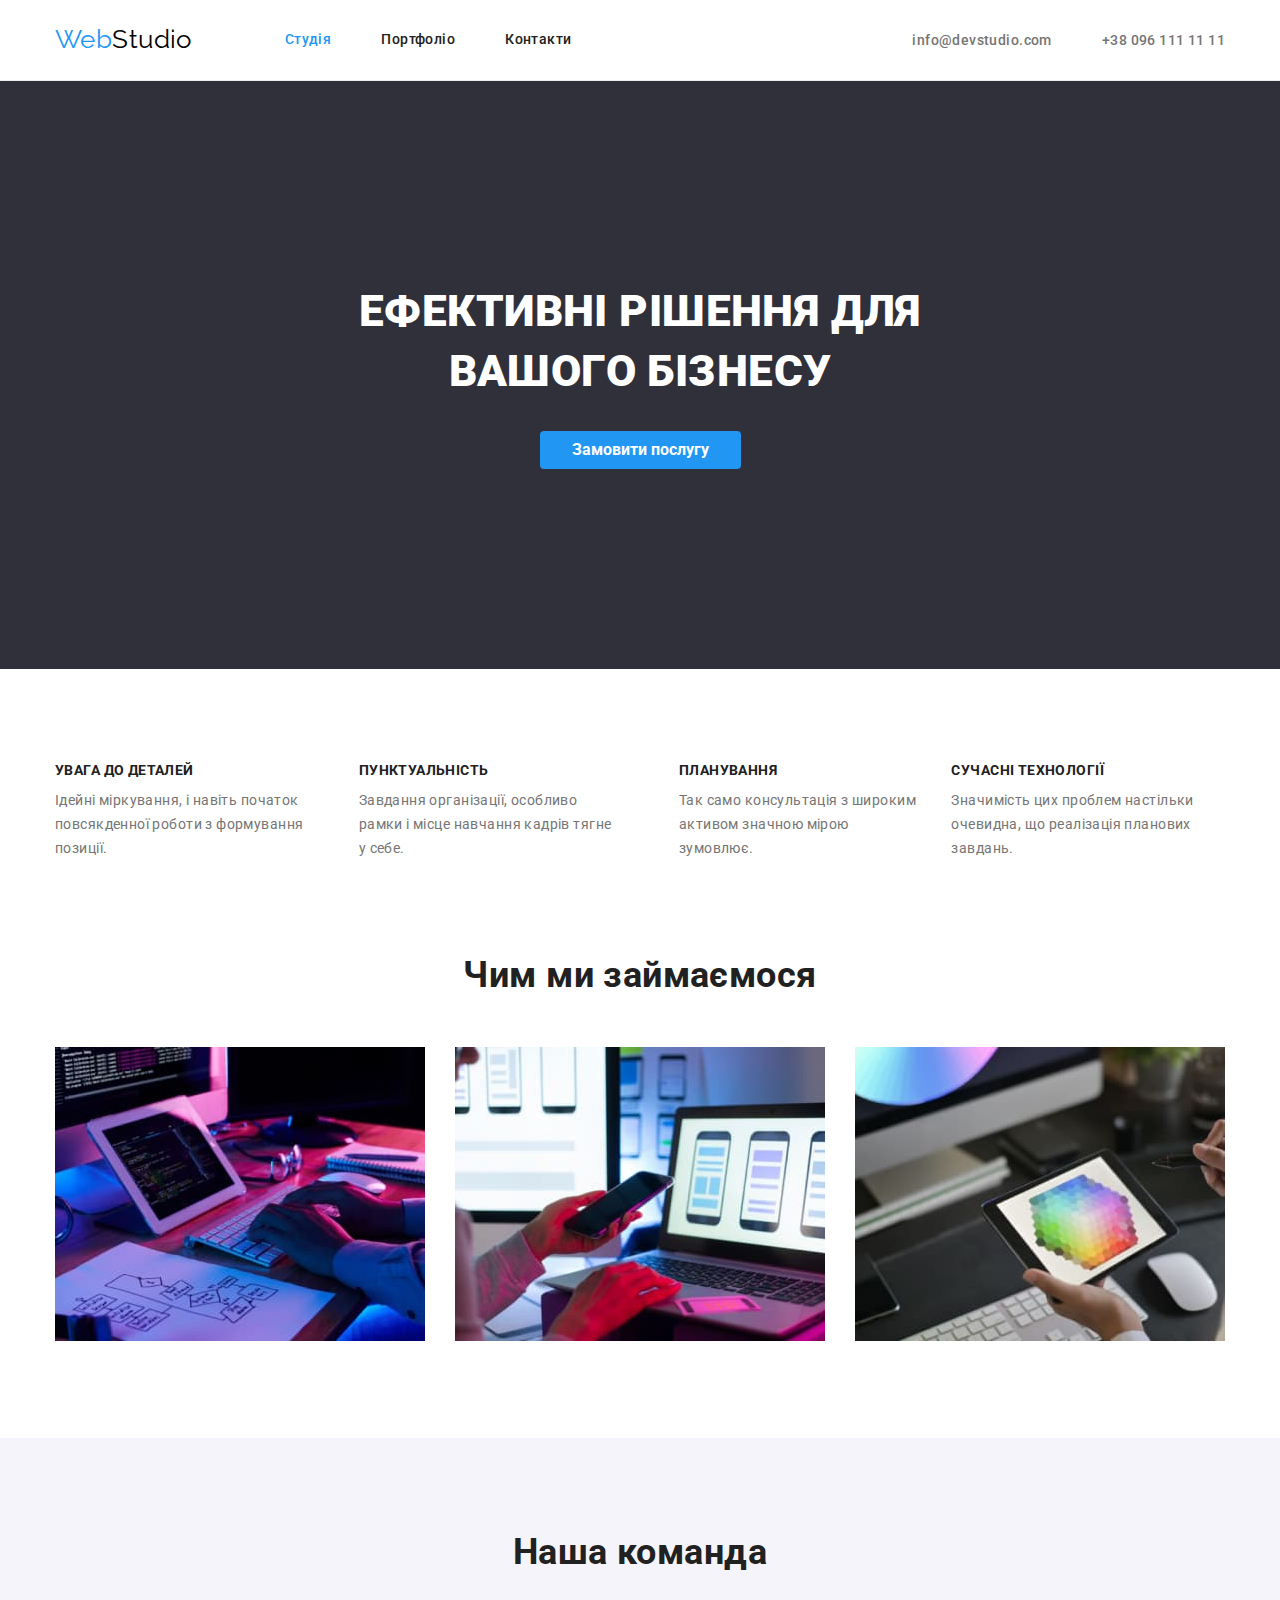
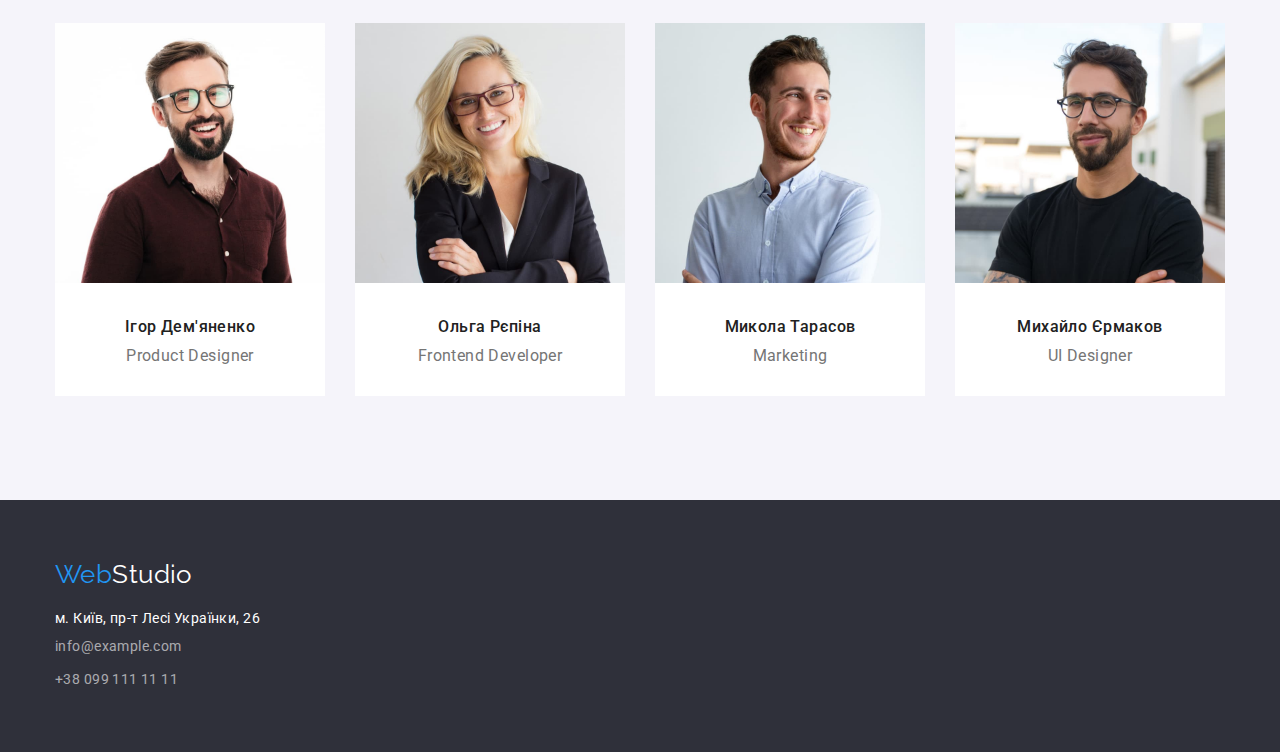
==== index.html @ a88fa3f8 "star #4" ====
<!DOCTYPE html>
<html lang="ru">
  <head>
    <meta charset="UTF-8" />
    <meta http-equiv="X-UA-Compatible" content="IE=edge" />
    <meta name="viewport" content="width=device-width, initial-scale=1.0" />
    <title>Студія</title>
    <link rel="preconnect" href="https://fonts.googleapis.com" />
    <link rel="preconnect" href="https://fonts.gstatic.com" crossorigin />
    <link
      href="https://fonts.googleapis.com/css2?family=Raleway:wght@700&family=Roboto:wght@400;500;700;900&display=swap"
      rel="stylesheet"
    />
    <link
      rel="stylesheet"
      href="https://cdnjs.cloudflare.com/ajax/libs/modern-normalize/1.1.0/modern-normalize.css"
      integrity="sha512-Y0MM+V6ymRKN2zStTqzQ227DWhhp4Mzdo6gnlRnuaNCbc+YN/ZH0sBCLTM4M0oSy9c9VKiCvd4Jk44aCLrNS5Q=="
      crossorigin="anonymous"
      referrerpolicy="no-referrer"
    />
    <link rel="stylesheet" href="./css/styles.css" />
  </head>

  <body>
    <header class="page-header">
      <div class="container">
        <nav class="main-nav">
          <a href="index.html" class="logo"><span class="web">Web</span>Studio </a>
          <ul class="site-nav">
            <li class="item"><a href="./index.html" class="nav-link curent">Студія</a></li>
            <li class="item"><a href="./portfolio.html" class="nav-link">Портфоліо</a></li>
            <li class="item"><a href="#" class="nav-link">Контакти</a></li>
          </ul>
          <ul class="auth-nav main-nav">
            <li>
              <a class="portfolio-nav" href="mailto:info@devstudio.com">info@devstudio.com</a>
            </li>
            <li><a class="portfolio-nav" href="tel:+380961111111">+38 096 111 11 11</a></li>
          </ul>
        </nav>
      </div>
    </header>

    <main>
      <!-- Шапка -->
      <section class="hero">
        <div class="container">
          <h1 class="hero-title">Ефективні рішення для вашого бізнесу</h1>
          <button class="button-reserv" type="button">Замовити послугу</button>
        </div>
      </section>
      <!-- Особливості -->
      <section class="section">
        <div class="container">
          <!-- Заголовок h2 приховати -->
          <h2 class="visually-hidden">Нашие особености</h2>
          <ul class="our-features">
            <li>
              <h3 class="section-title">УВАГА ДО ДЕТАЛЕЙ</h3>
              <p class="section-article">
                Ідейні міркування, і навіть початок повсякденної роботи з формування позиції.
              </p>
            </li>
            <li class="section-li">
              <h3 class="section-title">ПУНКТУАЛЬНІСТЬ</h3>
              <p class="section-article">
                Завдання організації, особливо рамки і місце навчання кадрів тягне у себе.
              </p>
            </li>
            <li>
              <h3 class="section-title">ПЛАНУВАННЯ</h3>
              <p class="section-article">
                Так само консультація з широким активом значною мірою зумовлює.
              </p>
            </li>
            <li>
              <h3 class="section-title">СУЧАСНІ ТЕХНОЛОГІЇ</h3>
              <p class="section-article">
                Значимість цих проблем настільки очевидна, що реалізація планових завдань.
              </p>
            </li>
          </ul>
        </div>
      </section>
      <!-- Чем мы занимаемся -->
      <section class="section-what-we-do">
        <div class="container">
          <h2 class="work-title">Чим ми займаємося</h2>
          <ul class="our-features">
            <li>
              <img
                src="./images/computer-programming.jpg"
                alt="Планирование"
                width="370"
                height="294"
              />
            </li>
            <li>
              <img
                src="./images/mobile-application.jpg"
                alt="приложение"
                width="370"
                height="294"
              />
            </li>
            <li><img src="./images/web-design.jpg" alt="веб дизайн" width="370" height="294" /></li>
          </ul>
        </div>
      </section>
      <!-- Наша команда -->
      <section class="section-comand">
        <div class="container">
          <h2 class="team-title">Наша команда</h2>
          <ul class="team-name">
            <li class="phone-team">
              <img src="./images/igor.jpg" alt="Игорь Демьяненко" width="270" height="260" />
              <div class="our-team-card">
                <h3 class="team-name">Ігор Дем'яненко</h3>
                <p class="team-post">Product Designer</p>
              </div>
            </li>
            <li class="phone-team">
              <img src="./images/olga.jpg" alt="Ольга Репина" width="270" height="260" />
              <div class="our-team-card">
                <h3 class="team-name">Ольга Рєпіна</h3>
                <p class="team-post">Frontend Developer</p>
              </div>
            </li>
            <li class="phone-team">
              <img src="./images/nik.jpg" alt="Николай Тарасов" width="270" height="260" />
              <div class="our-team-card">
                <h3 class="team-name">Микола Тарасов</h3>
                <p class="team-post">Marketing</p>
              </div>
            </li>
            <li class="phone-team">
              <img src="./images/bear.jpg" alt="Михаил Ермаков" width="270" height="260" />
              <div class="our-team-card">
                <h3 class="team-name">Михайло Єрмаков</h3>
                <p class="team-post">UI Designer</p>
              </div>
            </li>
          </ul>
        </div>
      </section>
    </main>

    <footer class="footer">
      <div class="container">
        <a href="./index.html" class="footer-logo">
          <span class="web">Web</span><span>Studio</span></a
        >

        <address>
          <ul>
            <li class="footer-adress">
              <a
                class="footer-map"
                href="https://goo.gl/maps/SbDCNhPGY1NGjC5f6"
                target="_blank"
                rel="noopener nofollow noreferrer"
                >м. Київ, пр-т Лесі Українки, 26</a
              >
            </li>
            <li class="auth-nav">
              <a class="footer-mail" href="mailto:info@example.com">info@example.com</a>
            </li>
            <li class="auth-nav">
              <a class="footer-phone" href="tel:+380991111111">+38 099 111 11 11</a>
            </li>
          </ul>
        </address>
      </div>
    </footer>
  </body>
</html>
---- css/styles.css ----
/* !Колір основного тексту #757575
колір заголовка + навігація #212121
колір героя #FFFFFF
колір посилання #2196F3 #757575
колір футера rgba(255, 255, 255, 0.6)
  колір фону #E5E5E5
  колір фону команди #F5F4FA
    колір футер фон #2F303A 
 */
:root {
  --primary-text-color: #757575;
  --title-text-color: #212121;
  --accent-color: #2196f3;
  --primary-white-color: #ffffff;
}

body {
  font-size: 14px;
  font-family: 'Roboto', sans-serif;
  letter-spacing: 0.03em;
  color: var(--primary-text-color);
  background-color: var(--primary-white-color);
}

p,
h1,
h2,
h3,
h4,
h5,
h6 {
  margin: 0;
}

ul,
ol {
  margin: 0;
  padding-left: 0;
}

button {
  cursor: pointer;
}

a {
  color: currentColor;
}

.container {
  width: 1200px;
  padding-left: 15px;
  padding-right: 15px;
  margin: 0 auto;
}

.logo {
  font-family: raleway;
  font-size: 26px;
  color: #000000;
  text-decoration: none;
}

.web {
  color: var(--accent-color);
  font-family: raleway;
  text-decoration: none;
}

a {
  text-decoration: none;
}

ul {
  list-style: none;
}

/* .site-nav a {
    color: var(--title-text-color);
    text-decoration: none;
} */

.main-nav {
  display: flex;
  align-items: center;
  /* justify-content: space-between; */
}
/* .curent {
  display: flex;
  flex-direction: column;
  justify-content: center;
} */

/* .auth-nav main-nav {
  display: flex;
} */
.nav-link {
  font-weight: 500;
  font-size: 14px;
  line-height: 1.14;
  color: var(--title-text-color);
}

.curent {
  color: var(--accent-color);
}

.auth-nav {
  text-decoration: none;
}

.site-nav a:hover,
.site-nav a:focus,
.auth-nav a:focus,
.auth-nav a:hover {
  color: var(--accent-color);
  text-decoration: none;
  font-style: medium;
}

.visibility {
  visibility: hidden;
}
.visually-hidden {
  position: absolute;
  width: 1px;
  height: 1px;
  margin: -1px;
  border: 0;
  padding: 0;

  white-space: nowrap;
  clip-path: inset(100%);
  clip: rect(0 0 0 0);
  overflow: hidden;
}

.our-features {
  display: flex;
  gap: 30px;
}
.auth-nav:hover,
.auth-nav {
  color: var(--primary-text-color);
  text-decoration: none;
}

.site-nav,
.auth-nav {
  margin-left: auto;
  display: flex;
  text-decoration: none;
}
.site-nav {
  display: flex;
  margin-left: 93px;
}
.site-nav li {
  margin-right: 50px;
}
.auth-nav li {
  margin-right: 50px;
}
.auth-nav .main-nav {
  margin-left: auto;
}

.site-nav li:last-child,
.site-nav .item :last-child {
  margin-right: 0;
}
.auth-nav li:last-child {
  margin-right: 0;
}
.site-nav .nav-link,
.auth-nav .portfolio-nav,
.portfolio-link {
  display: block;
  padding-top: 32px;
  padding-bottom: 32px;
}

/* .auth-nav + .portfolio-nav {
  margin-left: 50px;
} */

.page-header {
  text-decoration: none;
  border-bottom: 1px solid #ececec;
}

/* hero  */
.hero {
  padding-top: 200px;
  padding-bottom: 200px;
  color: var(--primary-white-color);
  background-color: #2f303a;
}
.hero .container {
  text-align: center;
}
.hero-title {
  display: block;
  text-align: center;
  margin-left: auto;
  margin-right: auto;
  max-width: 696px;
  color: var(--primary-white-color);
  font-size: 44px;
  text-transform: uppercase;
  margin-bottom: 30px;
  font-weight: 900;
  line-height: 1.36364;
}

.button-reserv {
  background-color: var(--accent-color);
  color: var(--primary-white-color);
  font-weight: 700;
  padding: 10px 32px;
  font-size: 16px;
  border-radius: 4px;
  border: none;
  cursor: pointer;
}

/* section  */
.section {
  padding-top: 94px;
  padding-bottom: 94px;
}
.section-what-we-do {
  padding-bottom: 94px;
}

.section-title {
  color: var(--title-text-color);
  font-weight: 700;
  font-size: 14px;
  line-height: 1.14;
  text-transform: uppercase;
  margin-bottom: 10px;
}

.section-article {
  line-height: 1.71;
}
.section-li {
  margin-right: 30px;
}

.work-title {
  display: block;
  text-align: center;
  margin-bottom: 50px;
  font-size: 36px;
  color: var(--title-text-color);
}

/* team */
.section-comand {
  background-color: #f5f4fa;
  padding-top: 94px;
  padding-bottom: 94px;
}
/* .container-team {
  width: 1200px;
  padding-left: 15px;
  padding-right: 15px;
  margin: 0 auto;
} */
.team-title {
  display: flex;
  justify-content: center;
  margin-bottom: 50px;
  font-size: 36px;

  color: var(--title-text-color);
}

.phone-team {
  background-color: var(--primary-white-color);
}
.our-team-card {
  padding-top: 30px;
  padding-bottom: 30px;
}

.team-name {
  display: flex;
  gap: 30px;
  justify-content: center;
  font-weight: 500;
  font-size: 16px;
  line-height: 1.18;
  color: var(--title-text-color);
  margin-bottom: 10px;
}

.team-post {
  text-align: center;
  font-weight: 400;
  font-size: 16px;
  line-height: 1.18;
  color: var(--primary-text-color);
}

.footer {
  background-color: #2f303a;
  padding-top: 60px;
  padding-bottom: 60px;
}
/* .container-footer {
  margin-top: 94px;
  padding-left: 15px;
  padding-right: 15px;
  margin: 0 auto;
  height: 252px;
} */
.footer-logo {
  display: flex;
  margin-bottom: 20px;
  font-family: raleway;
  font-size: 26px;
  color: var(--primary-white-color);
  text-decoration: none;
}

.footer-adress {
  font-style: normal;
  text-decoration: none;
  margin-bottom: 9px;
}

.footer-adress:hover,
.footer-adress:focus {
  color: #2196f3;
}

.footer-phone {
  line-height: 1.714;
  color: rgba(255, 255, 255, 0.6);
}
.footer-mail {
  line-height: 1.714;
  color: rgba(255, 255, 255, 0.6);
  margin-bottom: 9px;
}

/* портфоліо */
/* .portfolio-section {
  text-decoration: none;
} */
.portfolio-filter {
  display: flex;
  justify-content: center;
  margin-bottom: 50px;
}
.portfolio-filter li:not(:last-child) {
  margin-right: 8px;
}
.filter {
  font-family: inherit;
  font-weight: 500;
  font-size: 16px;
  line-height: 1.62;
  background-color: #f5f4fa;
  color: var(--title-text-color);
  cursor: pointer;
  border-radius: 4px;
  border: none;
  padding: 6px 22px;
}

.filter:hover,
.filter:focus {
  color: var(--primary-white-color);
  background-color: var(--accent-color);
  box-shadow: 0px 3px 1px rgba(0, 0, 0, 0.1), 0px 1px 2px rgba(0, 0, 0, 0.08),
    0px 2px 2px rgba(0, 0, 0, 0.12);
  padding: 6px 22px;
}

.button:hover,
.button:focus {
  color: var(--accent-color);
}
.portfolio-examp {
  display: flex;
  flex-wrap: wrap;
  /* margin-left: 24px; */
  gap: 30px;
}
.portfolio-exampl {
  padding: 20px 24px;
  border: 1px solid #eeeeee;
}
.project-name {
  font-style: Bold;
  font-size: 18px;
  line-height: 2;
  color: var(--title-text-color);
  text-decoration: none;
  margin-bottom: 4px;
}

.project-type {
  text-decoration: none;
  font-style: Regular;
  font-size: 16px;
  line-height: 1.88;
  color: var(--primary-text-color);
}

/* виправлення  */
.auth-nav {
  text-decoration: none;
  color: var(--title-text-color);
  font-style: normal;
  color: var(--primary-white-color);
}

.footer-map {
  font-style: normal;
  color: var(--primary-white-color);
}

.footer-map:hover {
  color: var(--accent-color);
}

.portfolio-header {
  text-decoration: none;
  border: 1px solid #ececec;
}

.portfolio-nav {
  font-weight: 500;
  text-decoration: none;
  color: var(--primary-text-color);
}

.portfolio-link {
  font-weight: 500;
  font-size: 14px;
  line-height: 1.14;
  text-decoration: none;
  /* color: var(--title-text-color); */
}

.nav-link.curent {
  color: var(--accent-color);
}
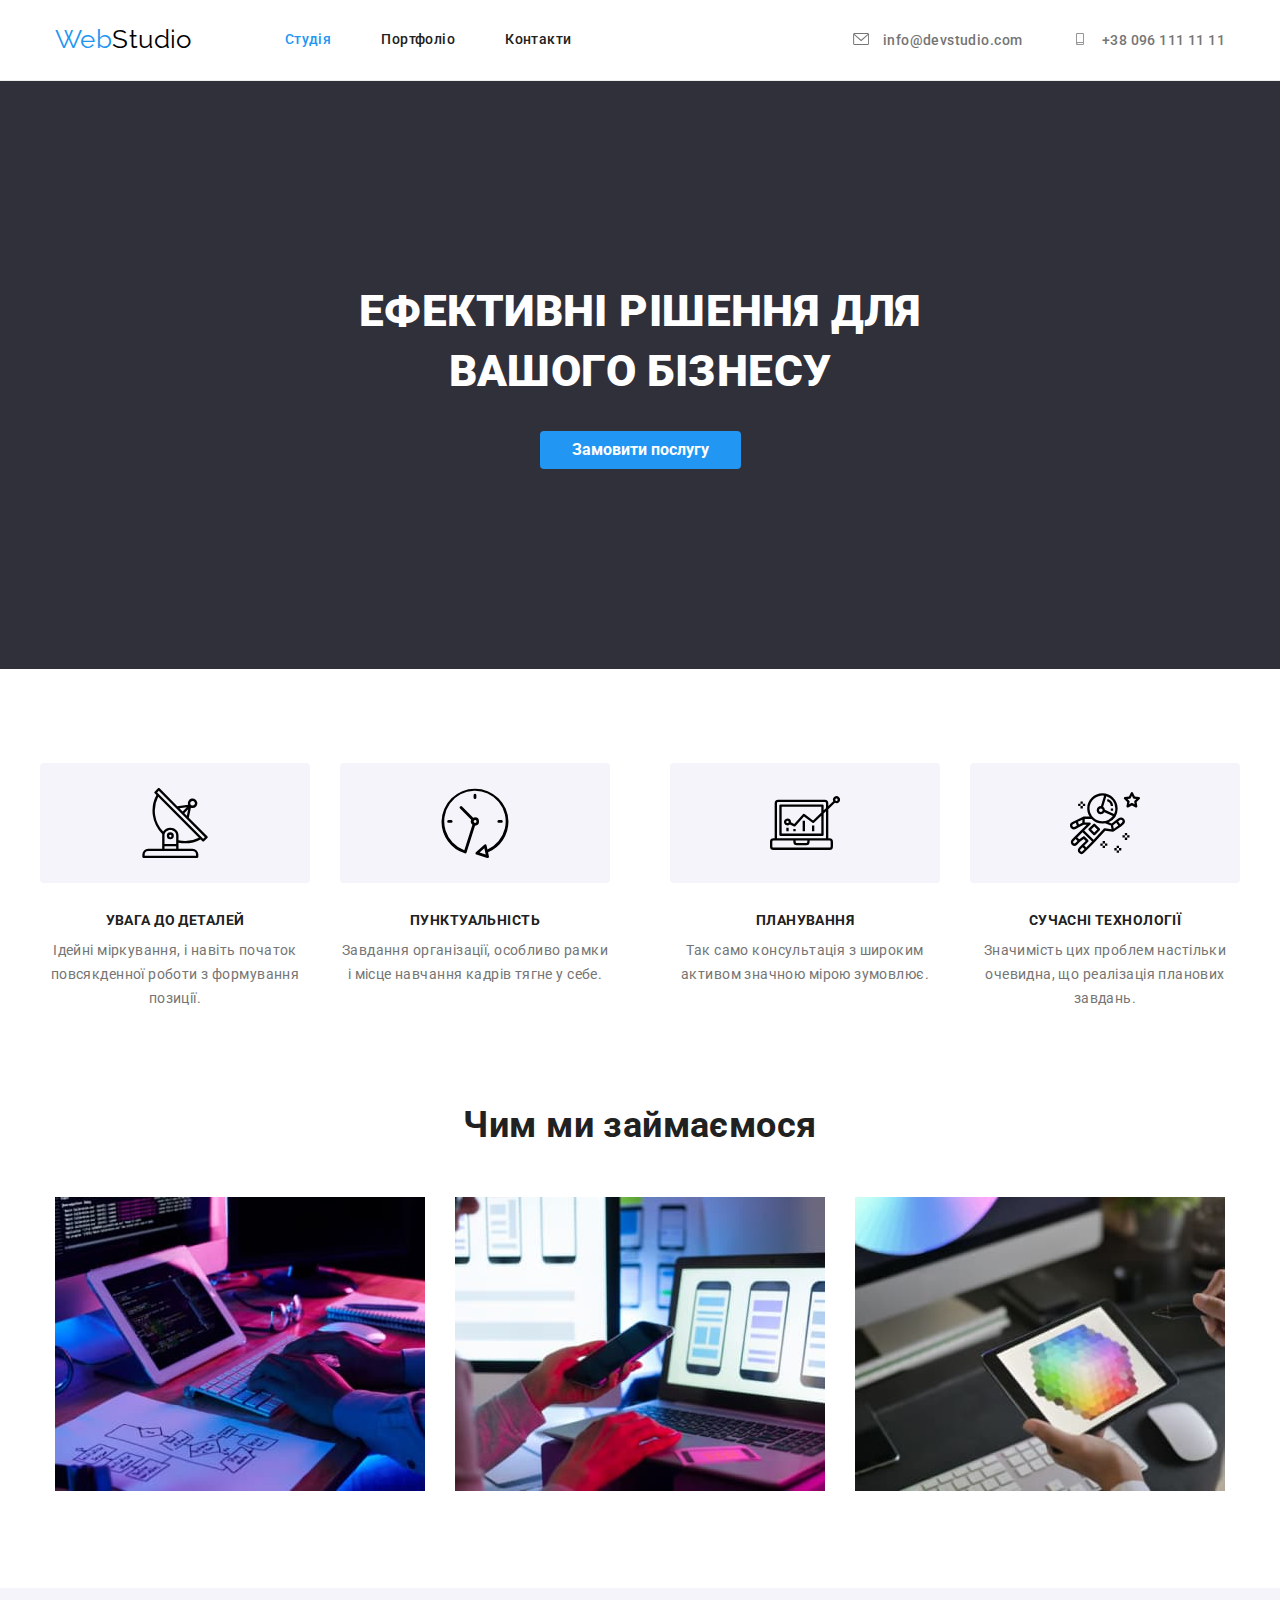
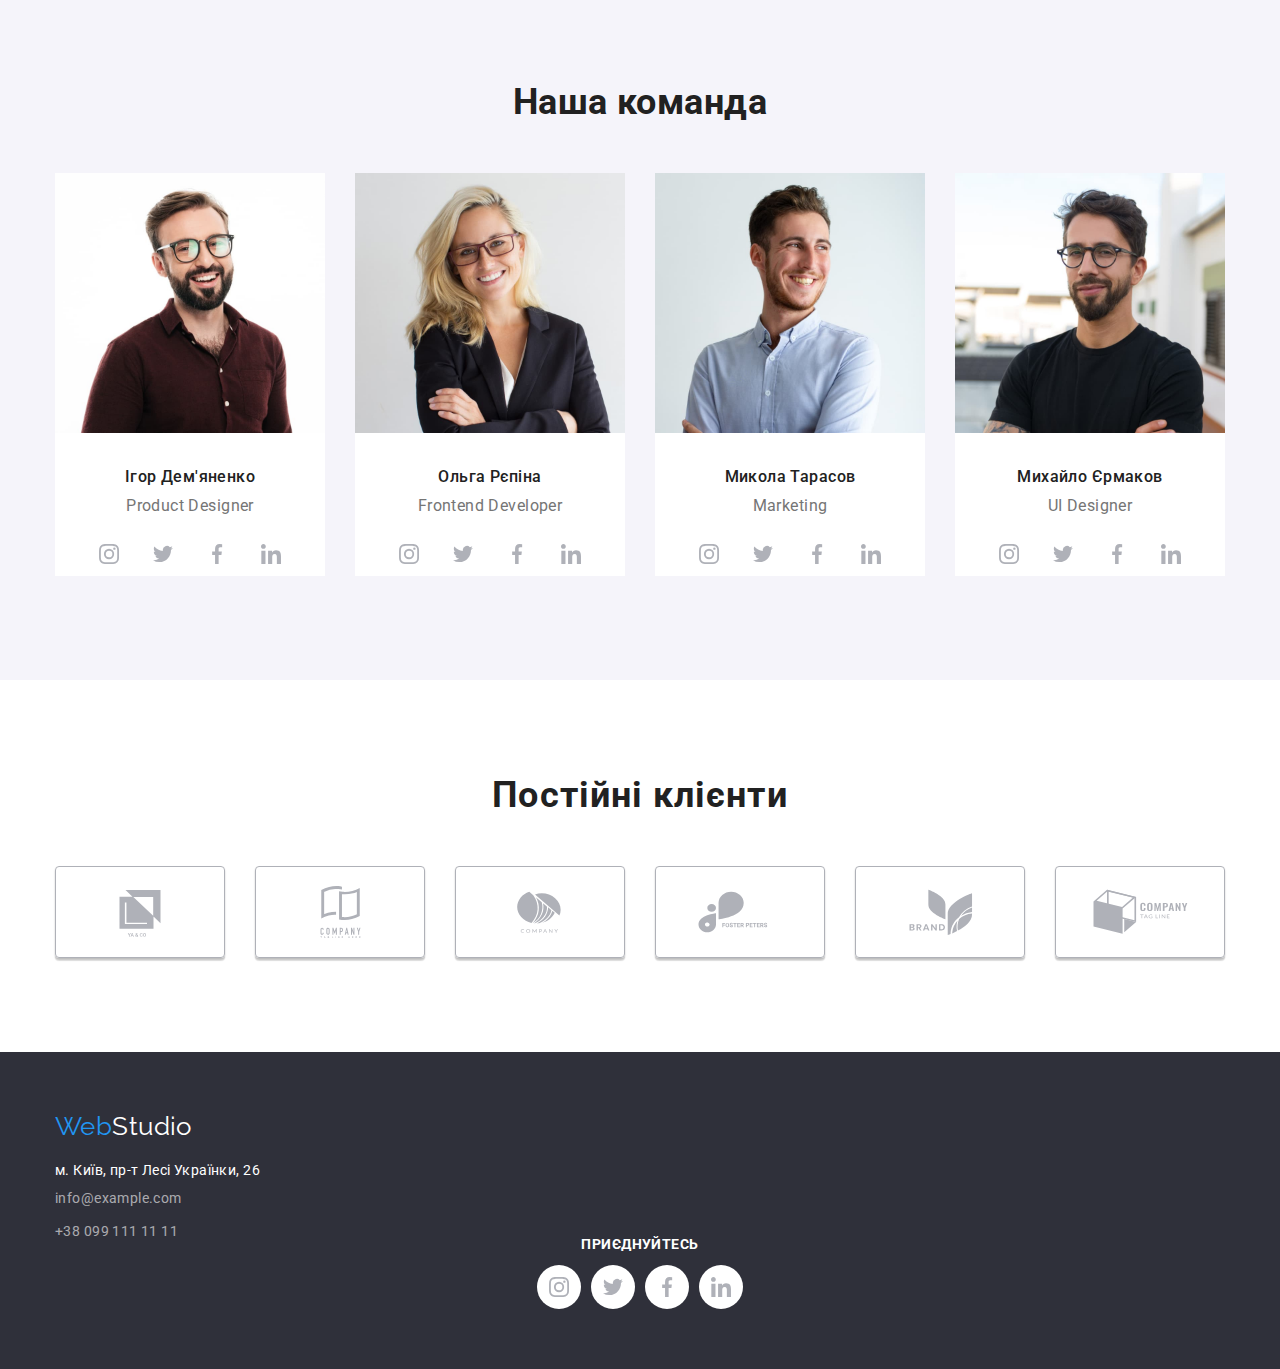
==== commit d042ae12: "rev 1 без героя" ====
--- a/index.html
+++ b/index.html
@@ -33,9 +33,21 @@
           </ul>
           <ul class="auth-nav main-nav">
             <li>
-              <a class="portfolio-nav" href="mailto:info@devstudio.com">info@devstudio.com</a>
-            </li>
-            <li><a class="portfolio-nav" href="tel:+380961111111">+38 096 111 11 11</a></li>
+              <a class="portfolio-nav" href="mailto:info@devstudio.com"
+                ><svg class="pic-mail" width="16px" height="12px">
+                  <use href=".//images/icons.svg#icon-letter"></use>
+                </svg>
+                info@devstudio.com</a
+              >
+            </li>
+            <li>
+              <a class="portfolio-nav" href="tel:+380961111111">
+                <svg class="pic-mail" width="16px" height="12px">
+                  <use href=".//images/icons.svg#icon-smartphone"></use>
+                </svg>
+                +38 096 111 11 11</a
+              >
+            </li>
           </ul>
         </nav>
       </div>
@@ -56,24 +68,44 @@
           <h2 class="visually-hidden">Нашие особености</h2>
           <ul class="our-features">
             <li>
+              <div class="our-features-pic">
+                <svg class="our-features-icon" width="70" height="70">
+                  <use href="./images/icons.svg#icon-uwaga"></use>
+                </svg>
+              </div>
               <h3 class="section-title">УВАГА ДО ДЕТАЛЕЙ</h3>
               <p class="section-article">
                 Ідейні міркування, і навіть початок повсякденної роботи з формування позиції.
               </p>
             </li>
             <li class="section-li">
+              <div class="our-features-pic">
+                <svg class="our-features-icon" width="70" height="70">
+                  <use href="./images/icons.svg#icon-punktu"></use>
+                </svg>
+              </div>
               <h3 class="section-title">ПУНКТУАЛЬНІСТЬ</h3>
               <p class="section-article">
                 Завдання організації, особливо рамки і місце навчання кадрів тягне у себе.
               </p>
             </li>
             <li>
+              <div class="our-features-pic">
+                <svg class="our-features-icon" width="70" height="70">
+                  <use href="./images/icons.svg#icon-plane"></use>
+                </svg>
+              </div>
               <h3 class="section-title">ПЛАНУВАННЯ</h3>
               <p class="section-article">
                 Так само консультація з широким активом значною мірою зумовлює.
               </p>
             </li>
             <li>
+              <div class="our-features-pic">
+                <svg class="our-features-icon" width="70" height="70">
+                  <use href="./images/icons.svg#icon-modern-texno"></use>
+                </svg>
+              </div>
               <h3 class="section-title">СУЧАСНІ ТЕХНОЛОГІЇ</h3>
               <p class="section-article">
                 Значимість цих проблем настільки очевидна, що реалізація планових завдань.
@@ -118,6 +150,36 @@
                 <h3 class="team-name">Ігор Дем'яненко</h3>
                 <p class="team-post">Product Designer</p>
               </div>
+              <ul class="social-list">
+                <li class="social-name">
+                  <a class="social-link" href="">
+                    <svg class="social-icon" width="20" height="20">
+                      <use href="./images/icons.svg#icon-insta"></use>
+                    </svg>
+                  </a>
+                </li>
+                <li class="social-name">
+                  <a class="social-link" href="">
+                    <svg class="social-icon" width="20" height="20">
+                      <use href="./images/icons.svg#icon-tweet"></use>
+                    </svg>
+                  </a>
+                </li>
+                <li class="social-name">
+                  <a class="social-link" href="">
+                    <svg class="social-icon" width="20" height="20">
+                      <use href="./images/icons.svg#icon-fb"></use>
+                    </svg>
+                  </a>
+                </li>
+                <li class="social-name">
+                  <a class="social-link" href="">
+                    <svg class="social-icon" width="20" height="20">
+                      <use href="./images/icons.svg#icon-link"></use>
+                    </svg>
+                  </a>
+                </li>
+              </ul>
             </li>
             <li class="phone-team">
               <img src="./images/olga.jpg" alt="Ольга Репина" width="270" height="260" />
@@ -125,6 +187,36 @@
                 <h3 class="team-name">Ольга Рєпіна</h3>
                 <p class="team-post">Frontend Developer</p>
               </div>
+              <ul class="social-list">
+                <li class="social-name">
+                  <a class="social-link" href="">
+                    <svg class="social-icon" width="20" height="20">
+                      <use href="./images/icons.svg#icon-insta"></use>
+                    </svg>
+                  </a>
+                </li>
+                <li class="social-name">
+                  <a class="social-link" href="">
+                    <svg class="social-icon" width="20" height="20">
+                      <use href="./images/icons.svg#icon-tweet"></use>
+                    </svg>
+                  </a>
+                </li>
+                <li class="social-name">
+                  <a class="social-link" href="">
+                    <svg class="social-icon" width="20" height="20">
+                      <use href="./images/icons.svg#icon-fb"></use>
+                    </svg>
+                  </a>
+                </li>
+                <li class="social-name">
+                  <a class="social-link" href="">
+                    <svg class="social-icon" width="20" height="20">
+                      <use href="./images/icons.svg#icon-link"></use>
+                    </svg>
+                  </a>
+                </li>
+              </ul>
             </li>
             <li class="phone-team">
               <img src="./images/nik.jpg" alt="Николай Тарасов" width="270" height="260" />
@@ -132,6 +224,36 @@
                 <h3 class="team-name">Микола Тарасов</h3>
                 <p class="team-post">Marketing</p>
               </div>
+              <ul class="social-list">
+                <li class="social-name">
+                  <a class="social-link" href="">
+                    <svg class="social-icon" width="20" height="20">
+                      <use href="./images/icons.svg#icon-insta"></use>
+                    </svg>
+                  </a>
+                </li>
+                <li class="social-name">
+                  <a class="social-link" href="">
+                    <svg class="social-icon" width="20" height="20">
+                      <use href="./images/icons.svg#icon-tweet"></use>
+                    </svg>
+                  </a>
+                </li>
+                <li class="social-name">
+                  <a class="social-link" href="">
+                    <svg class="social-icon" width="20" height="20">
+                      <use href="./images/icons.svg#icon-fb"></use>
+                    </svg>
+                  </a>
+                </li>
+                <li class="social-name">
+                  <a class="social-link" href="">
+                    <svg class="social-icon" width="20" height="20">
+                      <use href="./images/icons.svg#icon-link"></use>
+                    </svg>
+                  </a>
+                </li>
+              </ul>
             </li>
             <li class="phone-team">
               <img src="./images/bear.jpg" alt="Михаил Ермаков" width="270" height="260" />
@@ -139,37 +261,151 @@
                 <h3 class="team-name">Михайло Єрмаков</h3>
                 <p class="team-post">UI Designer</p>
               </div>
-            </li>
-          </ul>
-        </div>
+              <ul class="social-list">
+                <li class="social-name">
+                  <a class="social-link" href="">
+                    <svg class="social-icon" width="20" height="20">
+                      <use href="./images/icons.svg#icon-insta"></use>
+                    </svg>
+                  </a>
+                </li>
+                <li class="social-name">
+                  <a class="social-link" href="">
+                    <svg class="social-icon" width="20" height="20">
+                      <use href="./images/icons.svg#icon-tweet"></use>
+                    </svg>
+                  </a>
+                </li>
+                <li class="social-name">
+                  <a class="social-link" href="">
+                    <svg class="social-icon" width="20" height="20">
+                      <use href="./images/icons.svg#icon-fb"></use>
+                    </svg>
+                  </a>
+                </li>
+                <li class="social-name">
+                  <a class="social-link" href="">
+                    <svg class="social-icon" width="20" height="20">
+                      <use href="./images/icons.svg#icon-link"></use>
+                    </svg>
+                  </a>
+                </li>
+              </ul>
+            </li>
+          </ul>
+        </div>
+      </section>
+      <!-- Послійні клієнти -->
+      <section class="section">
+        <h2 class="regular-customers-title">Постійні клієнти</h2>
+        <ul class="regular-customers">
+          <li class="customers">
+            <a class="customers-icon" href="#">
+              <svg class="customers-pic" width="106" height="60">
+                <use href="./images/icons.svg#icon-cli1"></use>
+              </svg>
+            </a>
+          </li>
+          <li class="customers">
+            <a class="customers-icon" href="" target="_blank" rel="noopener nofollow noreferrer">
+              <svg class="customers-pic" width="106" height="60">
+                <use href="./images/icons.svg#icon-cli2"></use>
+              </svg>
+            </a>
+          </li>
+          <li class="customers">
+            <a class="customers-icon" href="" target="_blank" rel="noopener nofollow noreferrer">
+              <svg class="customers-pic" width="106" height="60">
+                <use href="./images/icons.svg#icon-cli3"></use>
+              </svg>
+            </a>
+          </li>
+          <li class="customers">
+            <a class="customers-icon" href="" target="_blank" rel="noopener nofollow noreferrer">
+              <svg class="customers-pic" width="106" height="60">
+                <use href="./images/icons.svg#icon-cli4"></use>
+              </svg>
+            </a>
+          </li>
+          <li class="customers">
+            <a class="customers-icon" href="" target="_blank" rel="noopener nofollow noreferrer">
+              <svg class="customers-pic" width="106" height="60">
+                <use href="./images/icons.svg#icon-cli5"></use>
+              </svg>
+            </a>
+          </li>
+          <li class="customers">
+            <a class="customers-icon" href="" target="_blank" rel="noopener nofollow noreferrer">
+              <svg class="customers-pic" width="106" height="60">
+                <use href="./images/icons.svg#icon-cli6"></use>
+              </svg>
+            </a>
+          </li>
+        </ul>
       </section>
     </main>
 
     <footer class="footer">
       <div class="container">
-        <a href="./index.html" class="footer-logo">
-          <span class="web">Web</span><span>Studio</span></a
-        >
+        <div>
+          <a href="./index.html" class="footer-logo">
+            <span class="web">Web</span><span>Studio</span></a
+          >
+          <address>
+            <ul>
+              <li class="footer-adress">
+                <a
+                  class="footer-map"
+                  href="https://goo.gl/maps/SbDCNhPGY1NGjC5f6"
+                  target="_blank"
+                  rel="noopener nofollow noreferrer"
+                  >м. Київ, пр-т Лесі Українки, 26</a
+                >
+              </li>
+              <li class="auth-nav">
+                <a class="footer-mail" href="mailto:info@example.com">info@example.com</a>
+              </li>
+              <li class="auth-nav">
+                <a class="footer-phone" href="tel:+380991111111">+38 099 111 11 11</a>
+              </li>
+            </ul>
+          </address>
+        </div>
+        <div>
+          <h3 class="footer-go">приєднуйтесь</h3>
+          <ul class="social-list">
+            <li class="social-name">
+              <a class="social-link" href="">
+                <svg class="social-icon" width="20" height="20">
+                  <use href="./images/icons.svg#icon-insta"></use>
+                </svg>
+              </a>
+            </li>
+            <li class="social-name">
+              <a class="social-link" href="">
+                <svg class="social-icon" width="20" height="20">
+                  <use href="./images/icons.svg#icon-tweet"></use>
+                </svg>
+              </a>
+            </li>
+            <li class="social-name">
+              <a class="social-link" href="">
+                <svg class="social-icon" width="20" height="20">
+                  <use href="./images/icons.svg#icon-fb"></use>
+                </svg>
+              </a>
+            </li>
+            <li class="social-name">
+              <a class="social-link" href="">
+                <svg class="social-icon" width="20" height="20">
+                  <use href="./images/icons.svg#icon-link"></use>
+                </svg>
+              </a>
+            </li>
+          </ul>
 
-        <address>
-          <ul>
-            <li class="footer-adress">
-              <a
-                class="footer-map"
-                href="https://goo.gl/maps/SbDCNhPGY1NGjC5f6"
-                target="_blank"
-                rel="noopener nofollow noreferrer"
-                >м. Київ, пр-т Лесі Українки, 26</a
-              >
-            </li>
-            <li class="auth-nav">
-              <a class="footer-mail" href="mailto:info@example.com">info@example.com</a>
-            </li>
-            <li class="auth-nav">
-              <a class="footer-phone" href="tel:+380991111111">+38 099 111 11 11</a>
-            </li>
-          </ul>
-        </address>
+          <ul></ul>
+        </div>
       </div>
     </footer>
   </body>
--- a/css/styles.css
+++ b/css/styles.css
@@ -134,9 +134,28 @@
   overflow: hidden;
 }
 
+.our-features-pic {
+  width: 270px;
+  height: 120px;
+  background-color: #f5f4fa;
+  border-radius: 4px;
+  padding: 25px 100px;
+  /* margin-bottom: 30px; */
+}
+
 .our-features {
   display: flex;
+  justify-content: center;
+  text-align: center;
   gap: 30px;
+}
+
+.our-features-icon {
+  /* padding-top: 25px;
+  padding-left: 25px; */
+
+  /* justify-content: center;
+  text-align: center; */
 }
 .auth-nav:hover,
 .auth-nav {
@@ -239,6 +258,7 @@
   line-height: 1.14;
   text-transform: uppercase;
   margin-bottom: 10px;
+  margin-top: 30px;
 }
 
 .section-article {
@@ -282,7 +302,8 @@
 }
 .our-team-card {
   padding-top: 30px;
-  padding-bottom: 30px;
+  padding-bottom: 16px;
+  /* padding-bottom: 30px; */
 }
 
 .team-name {
@@ -302,6 +323,80 @@
   font-size: 16px;
   line-height: 1.18;
   color: var(--primary-text-color);
+  /* margin-bottom: 16px; */
+}
+
+.social-list {
+  display: flex;
+  justify-content: center;
+  gap: 10px;
+}
+.regular-list {
+  display: flex;
+  justify-content: center;
+  gap: 30px;
+}
+
+.social-link {
+  width: 44px;
+  height: 44px;
+  border-radius: 50%;
+  background-color: #ffffff;
+  display: flex;
+  align-items: center;
+  justify-content: center;
+}
+.social-icon {
+  fill: #afb1b8;
+}
+.social-link:hover,
+.social-link:focus {
+  background-color: #2196f3;
+}
+.social-link:hover .social-icon {
+  fill: #ffffff;
+}
+.social-link:focus .social-icon {
+  fill: #ffffff;
+}
+
+.regular-customers-title {
+  font-weight: 700;
+  font-size: 36px;
+  line-height: 1.1666;
+  text-align: center;
+  letter-spacing: 0.03em;
+  color: var(--title-text-color);
+  margin-bottom: 50px;
+}
+.regular-customers {
+  display: flex;
+  justify-content: center;
+  text-align: center;
+  gap: 30px;
+}
+.customers {
+  width: 170px;
+  height: 92px;
+  border: 1px solid #afb1b8;
+  border-radius: 4px;
+  display: flex;
+  justify-content: center;
+  text-align: center;
+  padding: 16px 32px;
+  box-shadow: 0px 3px 1px rgba(0, 0, 0, 0.1), 0px 1px 2px rgba(0, 0, 0, 0.08),
+    0px 2px 2px rgba(0, 0, 0, 0.12);
+}
+
+.customers-pic {
+  fill: #afb1b8;
+}
+.customers-pic:hover,
+.customers-pic:focus {
+  fill: #2196f3;
+}
+.customers-icon .customers-pic:hover {
+  border: 1px solid #2196f3;
 }
 
 .footer {
@@ -439,6 +534,21 @@
   color: var(--primary-text-color);
 }
 
+.pic-mail {
+  margin-right: 10px;
+  fill: #757575;
+}
+.portfolio-nav:hover .pic-mail,
+.portfolio-nav:focus .pic-mail {
+  fill: #2196f3;
+}
+/* .portfolio-nav::before {
+  content: '';
+} */
+/* .portfolio-nav::after {
+  content: '\275E';
+} */
+
 .portfolio-link {
   font-weight: 500;
   font-size: 14px;
@@ -450,3 +560,17 @@
 .nav-link.curent {
   color: var(--accent-color);
 }
+.footer-go {
+  text-align: center;
+  color: #ffffff;
+  font-weight: 700;
+  font-size: 14px;
+  line-height: 1.1428px;
+  letter-spacing: 0.03em;
+  text-transform: uppercase;
+  margin-bottom: 20px;
+}
+.social-icon-ft {
+  padding-bottom: 100px;
+  fill: rgba(255, 255, 255, 0.1);
+  
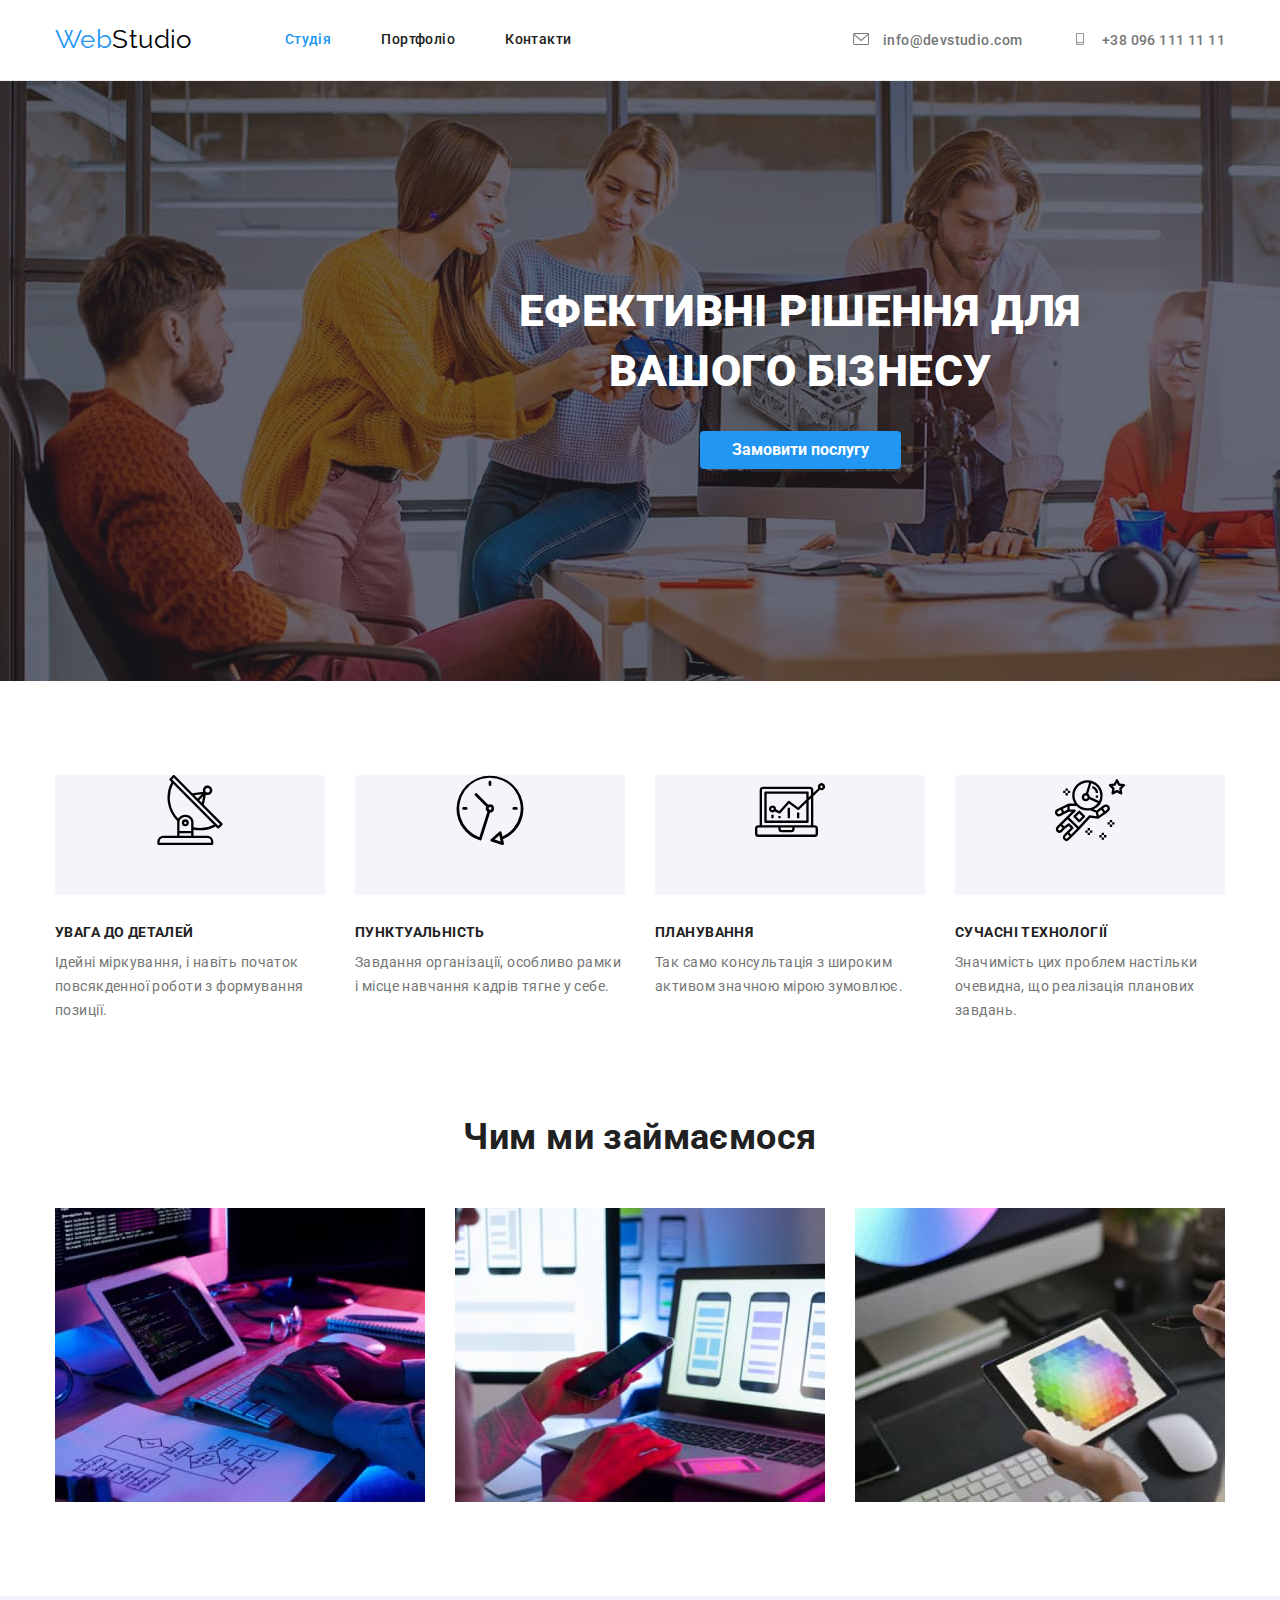
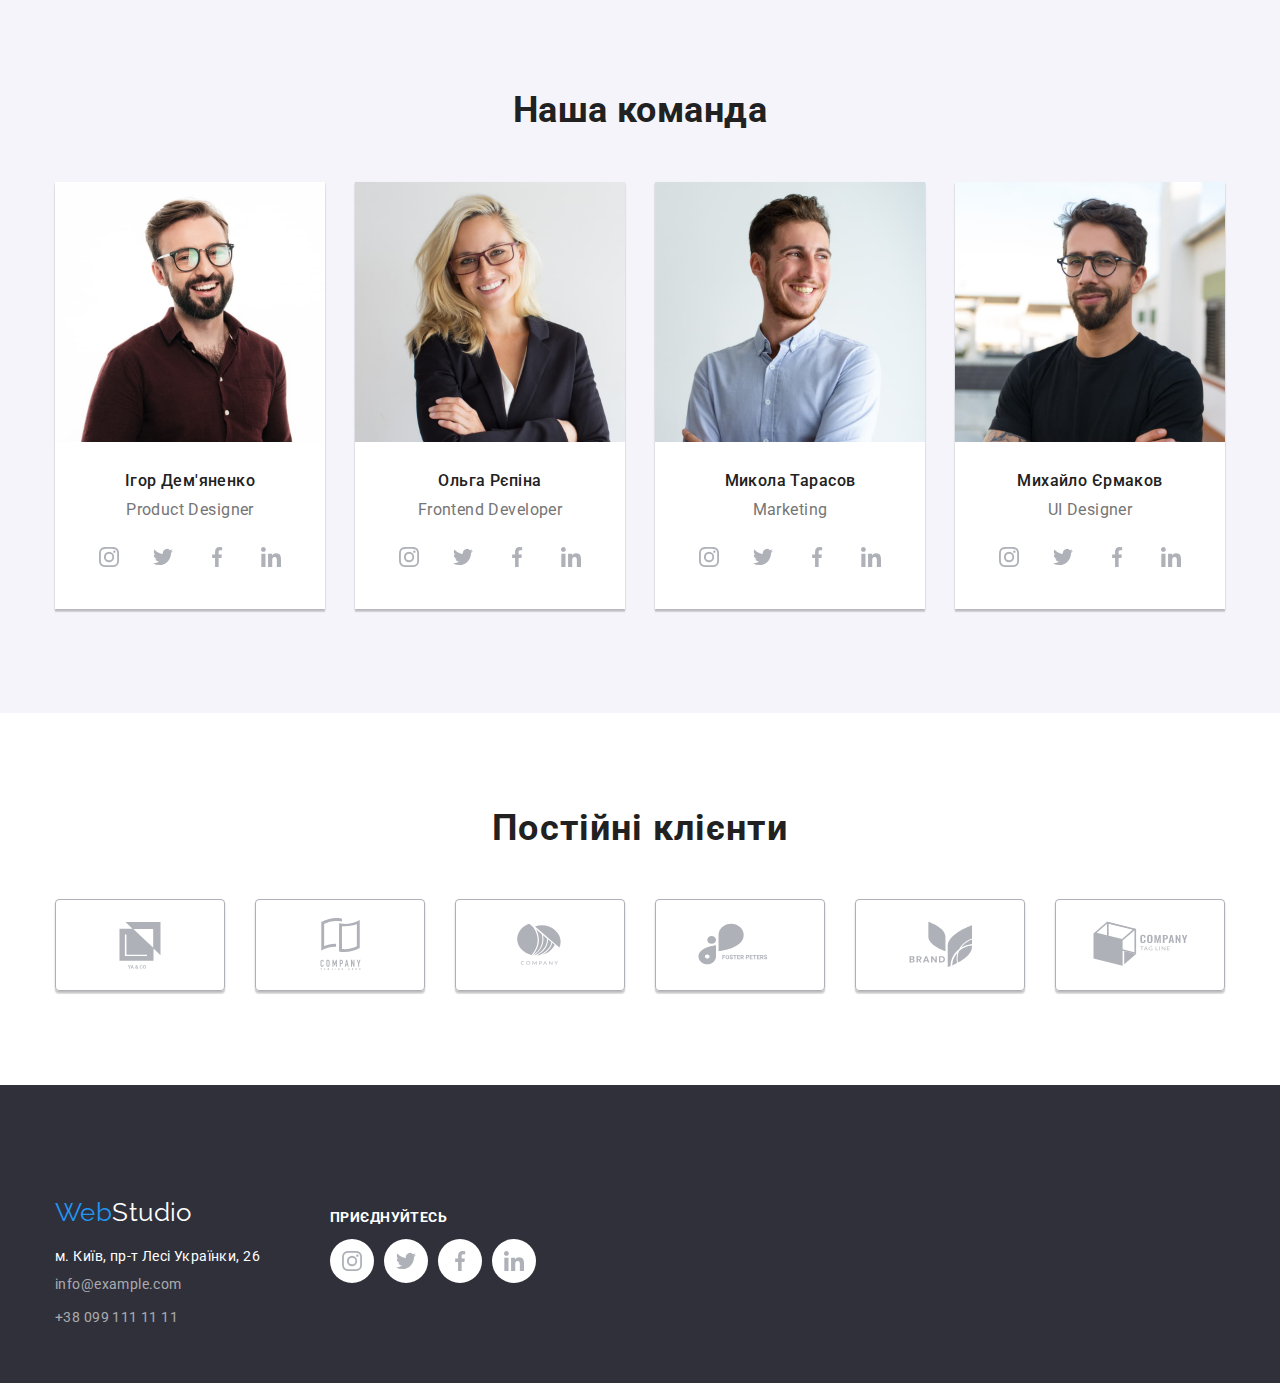
==== commit 916ea85d: "rev 2" ====
--- a/index.html
+++ b/index.html
@@ -78,7 +78,7 @@
                 Ідейні міркування, і навіть початок повсякденної роботи з формування позиції.
               </p>
             </li>
-            <li class="section-li">
+            <li>
               <div class="our-features-pic">
                 <svg class="our-features-icon" width="70" height="70">
                   <use href="./images/icons.svg#icon-punktu"></use>
@@ -149,148 +149,116 @@
               <div class="our-team-card">
                 <h3 class="team-name">Ігор Дем'яненко</h3>
                 <p class="team-post">Product Designer</p>
-              </div>
-              <ul class="social-list">
-                <li class="social-name">
+                <ul class="social-list">
                   <a class="social-link" href="">
                     <svg class="social-icon" width="20" height="20">
                       <use href="./images/icons.svg#icon-insta"></use>
                     </svg>
                   </a>
-                </li>
-                <li class="social-name">
                   <a class="social-link" href="">
                     <svg class="social-icon" width="20" height="20">
                       <use href="./images/icons.svg#icon-tweet"></use>
                     </svg>
                   </a>
-                </li>
-                <li class="social-name">
                   <a class="social-link" href="">
                     <svg class="social-icon" width="20" height="20">
                       <use href="./images/icons.svg#icon-fb"></use>
                     </svg>
                   </a>
-                </li>
-                <li class="social-name">
                   <a class="social-link" href="">
                     <svg class="social-icon" width="20" height="20">
                       <use href="./images/icons.svg#icon-link"></use>
                     </svg>
                   </a>
-                </li>
-              </ul>
+                </ul>
+              </div>
             </li>
             <li class="phone-team">
               <img src="./images/olga.jpg" alt="Ольга Репина" width="270" height="260" />
               <div class="our-team-card">
                 <h3 class="team-name">Ольга Рєпіна</h3>
                 <p class="team-post">Frontend Developer</p>
-              </div>
-              <ul class="social-list">
-                <li class="social-name">
+                <ul class="social-list">
                   <a class="social-link" href="">
                     <svg class="social-icon" width="20" height="20">
                       <use href="./images/icons.svg#icon-insta"></use>
                     </svg>
                   </a>
-                </li>
-                <li class="social-name">
                   <a class="social-link" href="">
                     <svg class="social-icon" width="20" height="20">
                       <use href="./images/icons.svg#icon-tweet"></use>
                     </svg>
                   </a>
-                </li>
-                <li class="social-name">
                   <a class="social-link" href="">
                     <svg class="social-icon" width="20" height="20">
                       <use href="./images/icons.svg#icon-fb"></use>
                     </svg>
                   </a>
-                </li>
-                <li class="social-name">
                   <a class="social-link" href="">
                     <svg class="social-icon" width="20" height="20">
                       <use href="./images/icons.svg#icon-link"></use>
                     </svg>
                   </a>
-                </li>
-              </ul>
+                </ul>
+              </div>
             </li>
             <li class="phone-team">
               <img src="./images/nik.jpg" alt="Николай Тарасов" width="270" height="260" />
               <div class="our-team-card">
                 <h3 class="team-name">Микола Тарасов</h3>
                 <p class="team-post">Marketing</p>
-              </div>
-              <ul class="social-list">
-                <li class="social-name">
+                <ul class="social-list">
                   <a class="social-link" href="">
                     <svg class="social-icon" width="20" height="20">
                       <use href="./images/icons.svg#icon-insta"></use>
                     </svg>
                   </a>
-                </li>
-                <li class="social-name">
                   <a class="social-link" href="">
                     <svg class="social-icon" width="20" height="20">
                       <use href="./images/icons.svg#icon-tweet"></use>
                     </svg>
                   </a>
-                </li>
-                <li class="social-name">
                   <a class="social-link" href="">
                     <svg class="social-icon" width="20" height="20">
                       <use href="./images/icons.svg#icon-fb"></use>
                     </svg>
                   </a>
-                </li>
-                <li class="social-name">
                   <a class="social-link" href="">
                     <svg class="social-icon" width="20" height="20">
                       <use href="./images/icons.svg#icon-link"></use>
                     </svg>
                   </a>
-                </li>
-              </ul>
+                </ul>
+              </div>
             </li>
             <li class="phone-team">
               <img src="./images/bear.jpg" alt="Михаил Ермаков" width="270" height="260" />
               <div class="our-team-card">
                 <h3 class="team-name">Михайло Єрмаков</h3>
                 <p class="team-post">UI Designer</p>
-              </div>
-              <ul class="social-list">
-                <li class="social-name">
+                <ul class="social-list">
                   <a class="social-link" href="">
                     <svg class="social-icon" width="20" height="20">
                       <use href="./images/icons.svg#icon-insta"></use>
                     </svg>
                   </a>
-                </li>
-                <li class="social-name">
                   <a class="social-link" href="">
                     <svg class="social-icon" width="20" height="20">
                       <use href="./images/icons.svg#icon-tweet"></use>
                     </svg>
                   </a>
-                </li>
-                <li class="social-name">
                   <a class="social-link" href="">
                     <svg class="social-icon" width="20" height="20">
                       <use href="./images/icons.svg#icon-fb"></use>
                     </svg>
                   </a>
-                </li>
-                <li class="social-name">
                   <a class="social-link" href="">
                     <svg class="social-icon" width="20" height="20">
                       <use href="./images/icons.svg#icon-link"></use>
                     </svg>
                   </a>
-                </li>
-              </ul>
+                </ul>
+              </div>
             </li>
           </ul>
         </div>
@@ -371,7 +339,7 @@
             </ul>
           </address>
         </div>
-        <div>
+        <div class="go-go">
           <h3 class="footer-go">приєднуйтесь</h3>
           <ul class="social-list">
             <li class="social-name">
@@ -403,8 +371,6 @@
               </a>
             </li>
           </ul>
-
-          <ul></ul>
         </div>
       </div>
     </footer>
--- a/css/styles.css
+++ b/css/styles.css
@@ -41,6 +41,9 @@
 button {
   cursor: pointer;
 }
+img {
+  display: block;
+}
 
 a {
   color: currentColor;
@@ -139,24 +142,16 @@
   height: 120px;
   background-color: #f5f4fa;
   border-radius: 4px;
-  padding: 25px 100px;
-  /* margin-bottom: 30px; */
+  display: flex;
+  justify-content: center;
+  text-align: center;
 }
 
 .our-features {
   display: flex;
-  justify-content: center;
-  text-align: center;
   gap: 30px;
 }
 
-.our-features-icon {
-  /* padding-top: 25px;
-  padding-left: 25px; */
-
-  /* justify-content: center;
-  text-align: center; */
-}
 .auth-nav:hover,
 .auth-nav {
   color: var(--primary-text-color);
@@ -213,6 +208,12 @@
   padding-bottom: 200px;
   color: var(--primary-white-color);
   background-color: #2f303a;
+  background-image: linear-gradient(rgba(47, 48, 58, 0.4), rgba(47, 48, 58, 0.4)),
+    url(../images/hero.jpg);
+  width: 1600px;
+  height: 600px;
+  left: 0px;
+  top: 80px;
 }
 .hero .container {
   text-align: center;
@@ -264,9 +265,6 @@
 .section-article {
   line-height: 1.71;
 }
-.section-li {
-  margin-right: 30px;
-}
 
 .work-title {
   display: block;
@@ -302,8 +300,7 @@
 }
 .our-team-card {
   padding-top: 30px;
-  padding-bottom: 16px;
-  /* padding-bottom: 30px; */
+  padding-bottom: 30px;
 }
 
 .team-name {
@@ -323,7 +320,7 @@
   font-size: 16px;
   line-height: 1.18;
   color: var(--primary-text-color);
-  /* margin-bottom: 16px; */
+  margin-bottom: 16px;
 }
 
 .social-list {
@@ -383,7 +380,6 @@
   display: flex;
   justify-content: center;
   text-align: center;
-  padding: 16px 32px;
   box-shadow: 0px 3px 1px rgba(0, 0, 0, 0.1), 0px 1px 2px rgba(0, 0, 0, 0.08),
     0px 2px 2px rgba(0, 0, 0, 0.12);
 }
@@ -391,18 +387,39 @@
 .customers-pic {
   fill: #afb1b8;
 }
-.customers-pic:hover,
+/* .customers-pic:hover,
 .customers-pic:focus {
   fill: #2196f3;
-}
-.customers-icon .customers-pic:hover {
+} */
+
+.customers-icon {
+  display: flex;
+  height: 100%;
+  width: 100%;
+  justify-content: center;
+  align-items: center;
+}
+.customers-icon:hover,
+.customers-icon:focus {
   border: 1px solid #2196f3;
+}
+.customers-icon:hover .customers-pic,
+.customers-icon:focus .customers-pic {
+  fill: #2196f3;
 }
 
 .footer {
   background-color: #2f303a;
   padding-top: 60px;
-  padding-bottom: 60px;
+  /* padding-bottom: 60px; */
+}
+.phone-team {
+  box-shadow: 0px 3px 1px rgba(0, 0, 0, 0.1), 0px 1px 2px rgba(0, 0, 0, 0.08),
+    0px 2px 2px rgba(0, 0, 0, 0.12);
+}
+.footer .container {
+  display: flex;
+  align-items: center;
 }
 /* .container-footer {
   margin-top: 94px;
@@ -489,6 +506,11 @@
   padding: 20px 24px;
   border: 1px solid #eeeeee;
 }
+.portfolio-exampl:focus,
+.portfolio-exampl:hover {
+  box-shadow: 0px 1px 1px rgba(0, 0, 0, 0.12), 0px 4px 4px rgba(0, 0, 0, 0.06),
+    1px 4px 6px rgba(0, 0, 0, 0.16);
+}
 .project-name {
   font-style: Bold;
   font-size: 18px;
@@ -519,7 +541,8 @@
   color: var(--primary-white-color);
 }
 
-.footer-map:hover {
+.footer-map:hover,
+.footer-map:focus {
   color: var(--accent-color);
 }
 
@@ -560,8 +583,11 @@
 .nav-link.curent {
   color: var(--accent-color);
 }
+.go-go {
+  margin-left: 70px;
+  padding-bottom: 100px;
+}
 .footer-go {
-  text-align: center;
   color: #ffffff;
   font-weight: 700;
   font-size: 14px;
@@ -569,8 +595,9 @@
   letter-spacing: 0.03em;
   text-transform: uppercase;
   margin-bottom: 20px;
+  padding-top: 72px;
 }
 .social-icon-ft {
   padding-bottom: 100px;
   fill: rgba(255, 255, 255, 0.1);
-  
+}
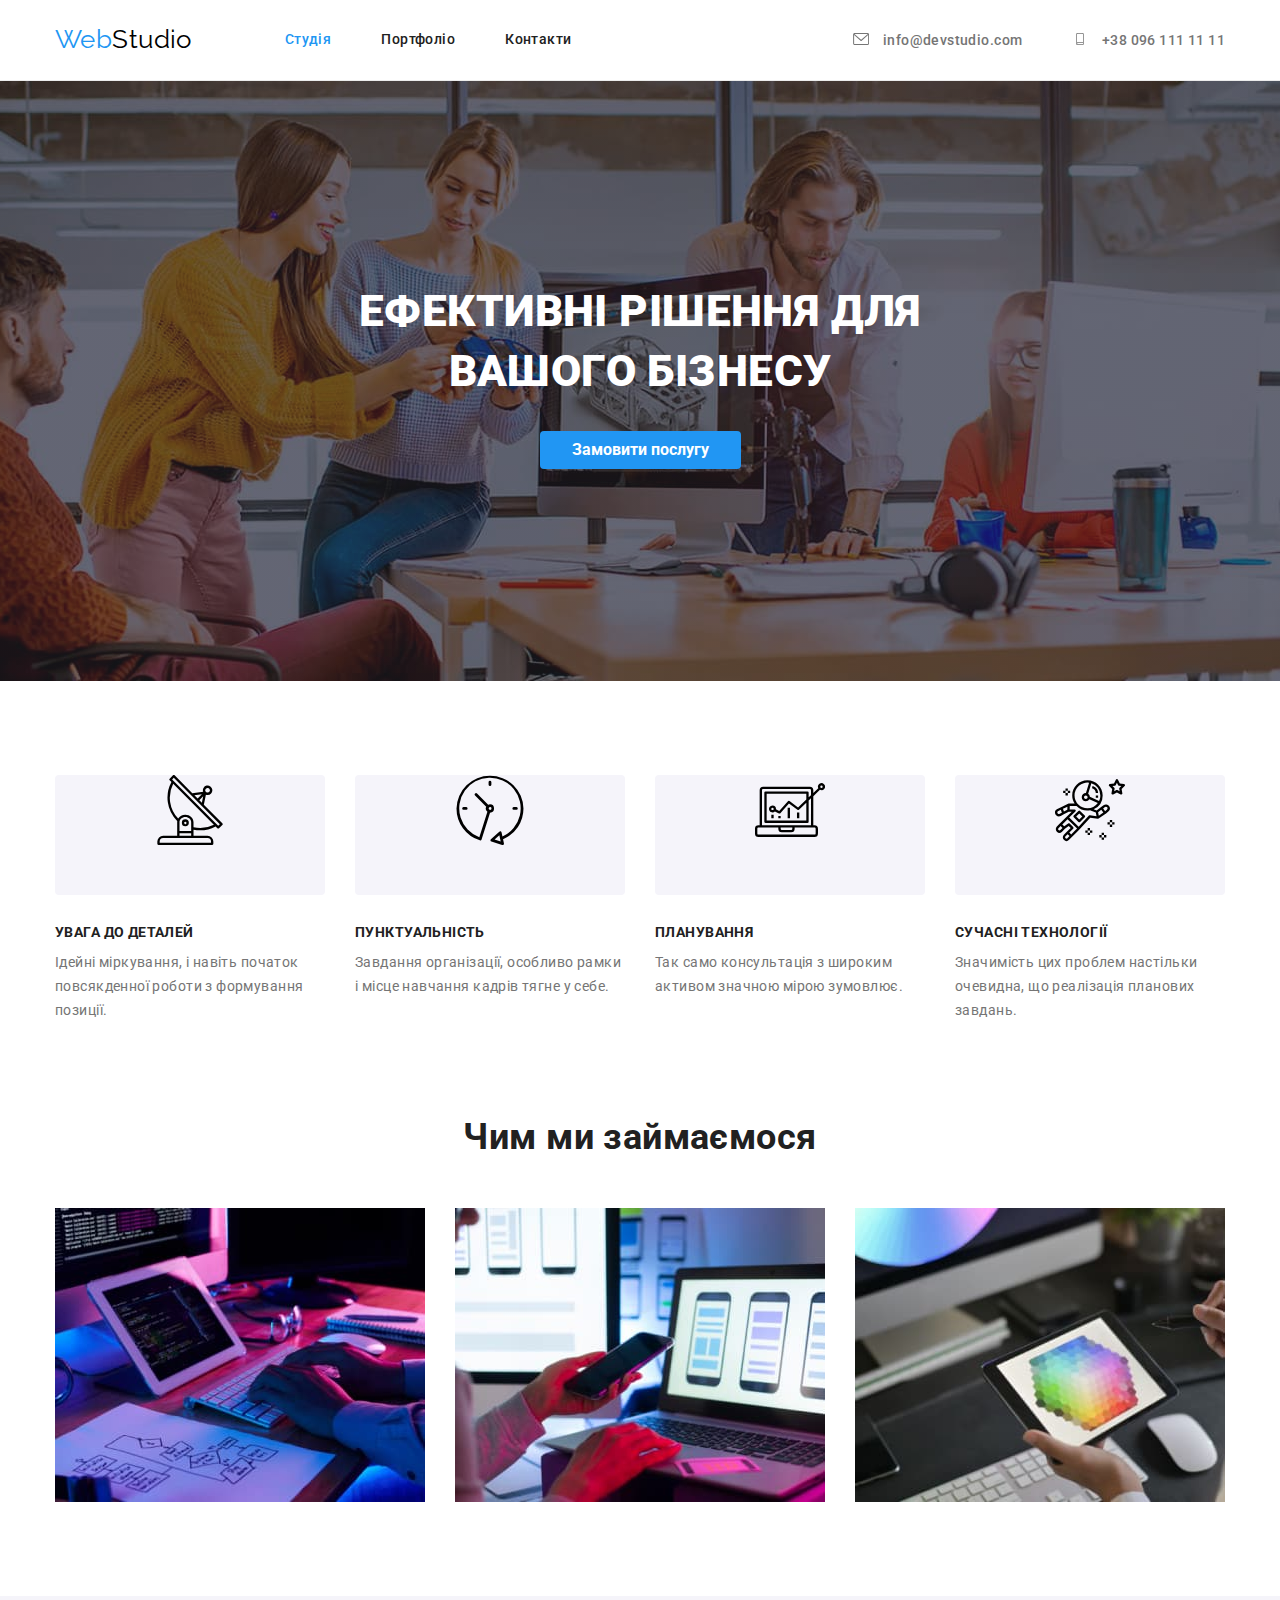
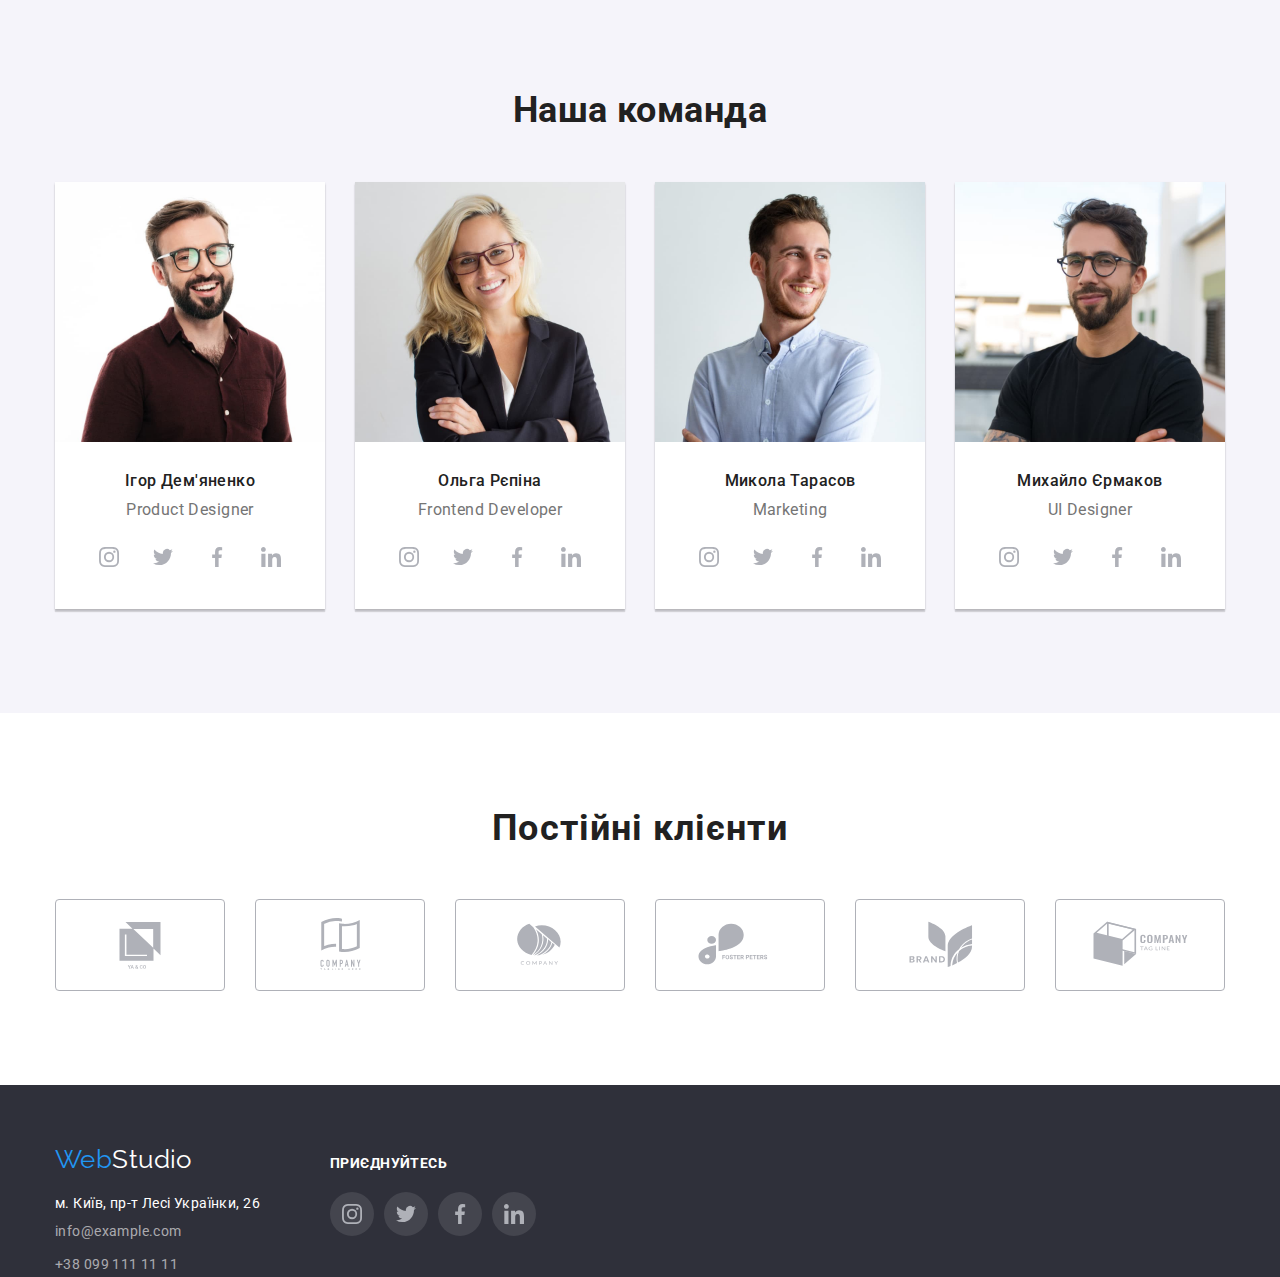
==== commit a4b724d3: "rev3 final?" ====
--- a/index.html
+++ b/index.html
@@ -263,7 +263,7 @@
           </ul>
         </div>
       </section>
-      <!-- Послійні клієнти -->
+      <!-- Постійні клієнти -->
       <section class="section">
         <h2 class="regular-customers-title">Постійні клієнти</h2>
         <ul class="regular-customers">
@@ -343,28 +343,28 @@
           <h3 class="footer-go">приєднуйтесь</h3>
           <ul class="social-list">
             <li class="social-name">
-              <a class="social-link" href="">
+              <a class="footer-social-link" href="">
                 <svg class="social-icon" width="20" height="20">
                   <use href="./images/icons.svg#icon-insta"></use>
                 </svg>
               </a>
             </li>
             <li class="social-name">
-              <a class="social-link" href="">
+              <a class="footer-social-link" href="">
                 <svg class="social-icon" width="20" height="20">
                   <use href="./images/icons.svg#icon-tweet"></use>
                 </svg>
               </a>
             </li>
             <li class="social-name">
-              <a class="social-link" href="">
+              <a class="footer-social-link" href="">
                 <svg class="social-icon" width="20" height="20">
                   <use href="./images/icons.svg#icon-fb"></use>
                 </svg>
               </a>
             </li>
             <li class="social-name">
-              <a class="social-link" href="">
+              <a class="footer-social-link" href="">
                 <svg class="social-icon" width="20" height="20">
                   <use href="./images/icons.svg#icon-link"></use>
                 </svg>
--- a/css/styles.css
+++ b/css/styles.css
@@ -210,10 +210,12 @@
   background-color: #2f303a;
   background-image: linear-gradient(rgba(47, 48, 58, 0.4), rgba(47, 48, 58, 0.4)),
     url(../images/hero.jpg);
-  width: 1600px;
+  /* width: 1600px; */
   height: 600px;
-  left: 0px;
+  left: 0;
   top: 80px;
+  background-repeat: no-repeat;
+  background-position: center;
 }
 .hero .container {
   text-align: center;
@@ -380,8 +382,6 @@
   display: flex;
   justify-content: center;
   text-align: center;
-  box-shadow: 0px 3px 1px rgba(0, 0, 0, 0.1), 0px 1px 2px rgba(0, 0, 0, 0.08),
-    0px 2px 2px rgba(0, 0, 0, 0.12);
 }
 
 .customers-pic {
@@ -419,7 +419,7 @@
 }
 .footer .container {
   display: flex;
-  align-items: center;
+  align-items: baseline;
 }
 /* .container-footer {
   margin-top: 94px;
@@ -506,8 +506,8 @@
   padding: 20px 24px;
   border: 1px solid #eeeeee;
 }
-.portfolio-exampl:focus,
-.portfolio-exampl:hover {
+.port-exampl:focus,
+.port-exampl:hover {
   box-shadow: 0px 1px 1px rgba(0, 0, 0, 0.12), 0px 4px 4px rgba(0, 0, 0, 0.06),
     1px 4px 6px rgba(0, 0, 0, 0.16);
 }
@@ -585,19 +585,32 @@
 }
 .go-go {
   margin-left: 70px;
-  padding-bottom: 100px;
+  /* padding-bottom: 100px; */
 }
 .footer-go {
   color: #ffffff;
   font-weight: 700;
   font-size: 14px;
-  line-height: 1.1428px;
+  line-height: 1.14;
   letter-spacing: 0.03em;
   text-transform: uppercase;
   margin-bottom: 20px;
-  padding-top: 72px;
+  /* padding-top: 72px; */
 }
 .social-icon-ft {
   padding-bottom: 100px;
   fill: rgba(255, 255, 255, 0.1);
 }
+.footer-social-link {
+  width: 44px;
+  height: 44px;
+  border-radius: 50%;
+  background-color: #ffffff1a;
+  display: flex;
+  align-items: center;
+  justify-content: center;
+}
+.footer-social-link:hover,
+.footer-social-link:focus {
+  background-color: #2196f3;
+}
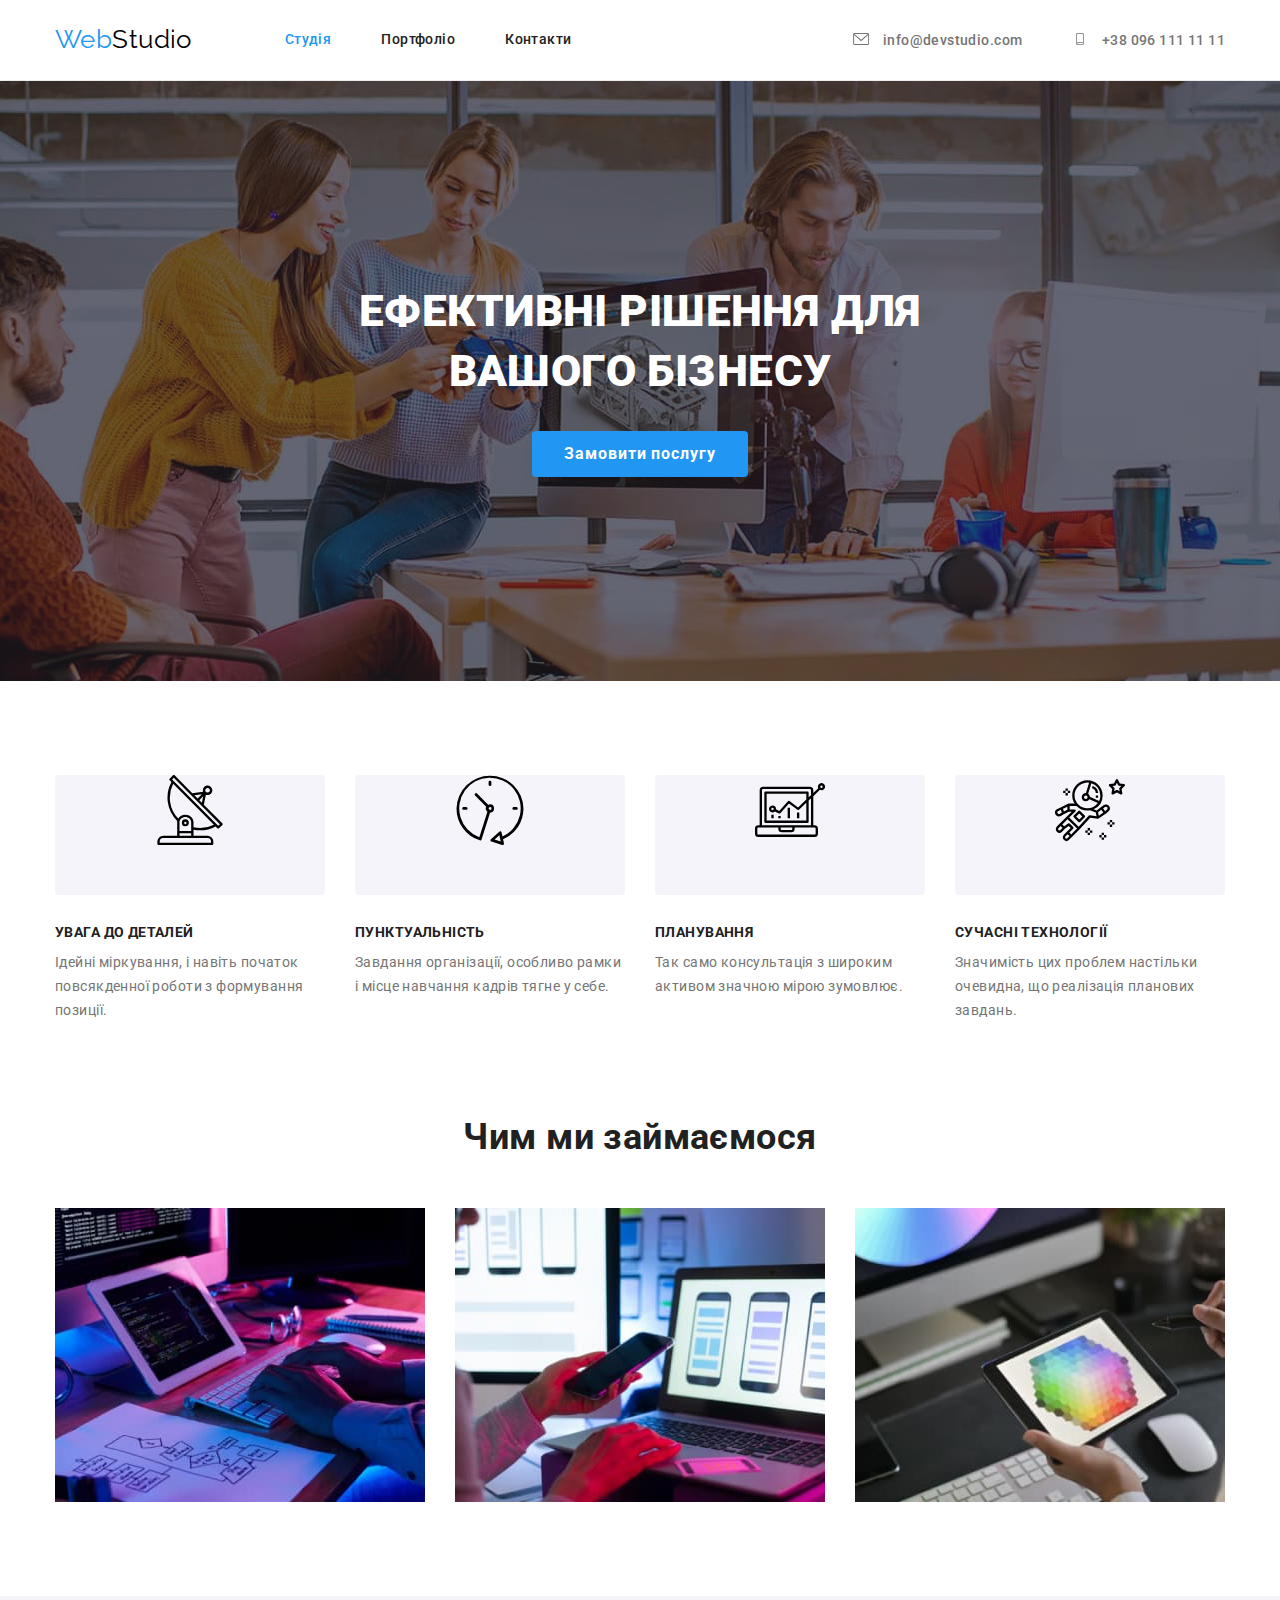
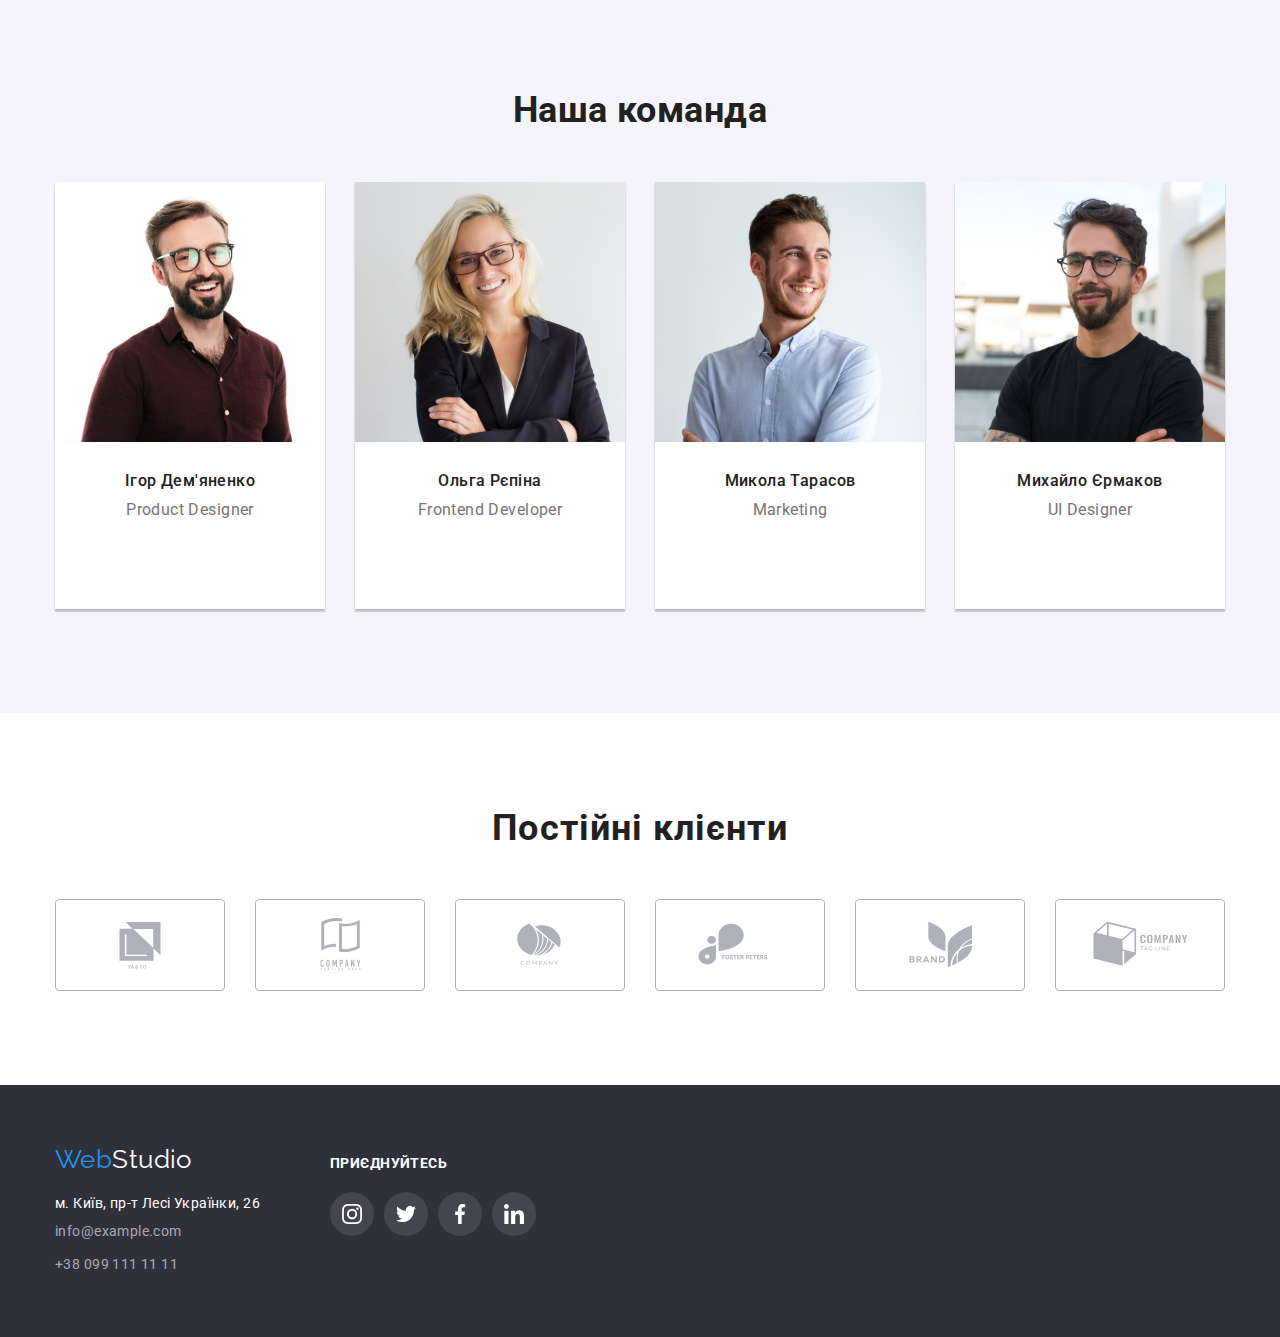
==== commit 64a162b9: "rev 1 ghjvs;jr" ====
--- a/index.html
+++ b/index.html
@@ -58,7 +58,7 @@
       <section class="hero">
         <div class="container">
           <h1 class="hero-title">Ефективні рішення для вашого бізнесу</h1>
-          <button class="button-reserv" type="button">Замовити послугу</button>
+          <button class="button-reserv" data-modal-open type="button">Замовити послугу</button>
         </div>
       </section>
       <!-- Особливості -->
@@ -374,5 +374,13 @@
         </div>
       </div>
     </footer>
+    <div class="backdrop is-hidden" data-modal>
+      <div class="modal">
+        <button type="button" class="modal-close" data-modal-close></button>
+
+      </div>
+    </div>
+    <script src="./js/modal.js"></script>
+</body>
   </body>
 </html>
--- a/css/styles.css
+++ b/css/styles.css
@@ -201,6 +201,8 @@
   text-decoration: none;
   border-bottom: 1px solid #ececec;
 }
+.page-header .item.primary::after {
+}
 
 /* hero  */
 .hero {
@@ -243,6 +245,8 @@
   border-radius: 4px;
   border: none;
   cursor: pointer;
+  line-height: 1.6;
+  letter-spacing: 0.06em;
 }
 
 /* section  */
@@ -346,7 +350,7 @@
   justify-content: center;
 }
 .social-icon {
-  fill: #afb1b8;
+  fill: #ffffff;
 }
 .social-link:hover,
 .social-link:focus {
@@ -411,7 +415,7 @@
 .footer {
   background-color: #2f303a;
   padding-top: 60px;
-  /* padding-bottom: 60px; */
+  padding-bottom: 60px;
 }
 .phone-team {
   box-shadow: 0px 3px 1px rgba(0, 0, 0, 0.1), 0px 1px 2px rgba(0, 0, 0, 0.08),
@@ -505,6 +509,30 @@
 .portfolio-exampl {
   padding: 20px 24px;
   border: 1px solid #eeeeee;
+}
+.port-exampl {
+  position: relative;
+}
+.window {
+  position: absolute;
+  top: 0;
+  font-size: 18px;
+  line-height: 1.56;
+  letter-spacing: 0.03em;
+  color: #ffffff;
+  padding: 63px 24px;
+  width: 370px;
+  height: 294px;
+  background-color: rgba(33, 150, 243, 0.9);
+  transform: translateY(100%);
+  transition: transform 250ms linear;
+}
+.portfolio-wrap {
+  position: relative;
+  overflow: hidden;
+}
+.port-exampl:hover .window {
+  transform: translateY(0);
 }
 .port-exampl:focus,
 .port-exampl:hover {
@@ -614,3 +642,43 @@
 .footer-social-link:focus {
   background-color: #2196f3;
 }
+.backdrop {
+  position: fixed;
+  width: 100%;
+  height: 100%;
+  top: 0;
+  background-color: #rgba(0, 0, 0, 0.2);
+  transition: opacity 250ms linear, visibity 250ms linear;
+}
+.backdrop.is-hidden .modal {
+  transform: scale(0.1);
+  transform: translate (-50%, -50%), scale(0.1);
+}
+
+.modal {
+  width: 500px;
+  min-height: 500px;
+  border: 1px solid #0000001a;
+  background-color: #ffffff;
+  border-radius: 10px;
+  position: absolute;
+  top: 50%;
+  left: 50%;
+  transform: translate(-50%, -50%) scale(1);
+  transition: transform 250ms linear;
+}
+.modal-close {
+  width: 30px;
+  height: 30px;
+  border: 1px solid #0000001a;
+  border-radius: 50%;
+  background-color: transparent;
+  position: absolute;
+  right: 10px;
+  top: 10px;
+}
+.is-hidden {
+  visibility: hidden;
+  opacity: 0;
+  pointer-events: none;
+}
